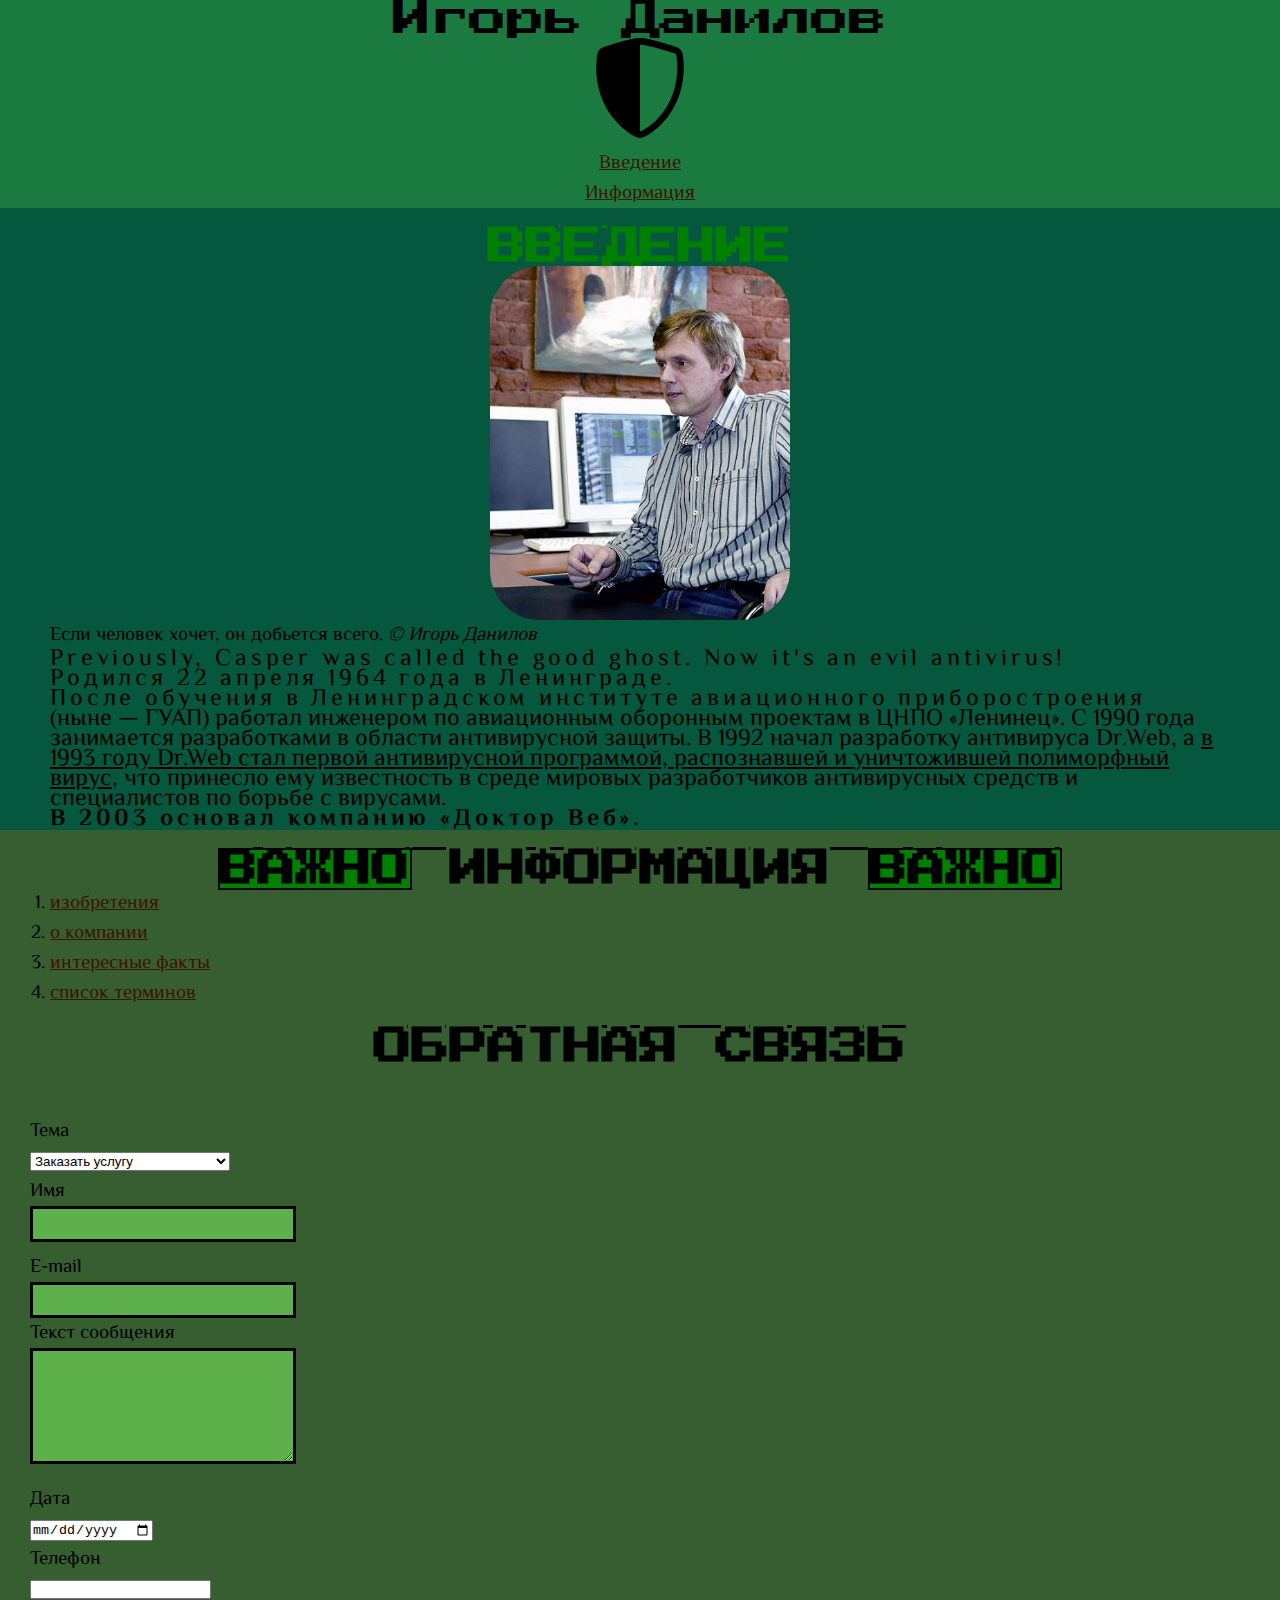
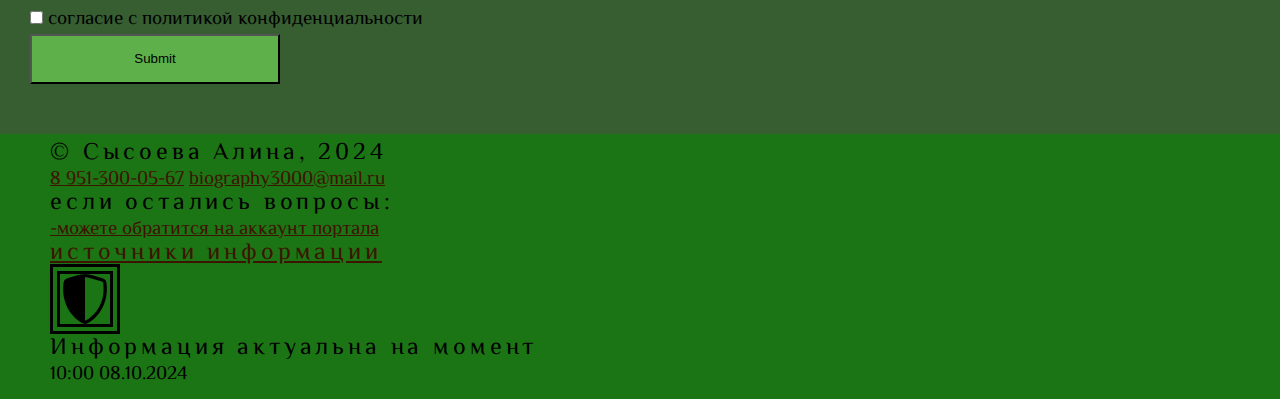
==== index.html @ 54ff6476 "Add files via upload" ====
<!DOCTYPE html>
<html lang="ru">
<head>
    <meta charset="UTF-8">
    <meta name="viewport" content="width=device-width, initial-scale=1.0">
    <title>firstSite</title>
    <link rel="preconnect" href="https://fonts.googleapis.com">
    <link rel="preconnect" href="https://fonts.gstatic.com" crossorigin>
    <link href="https://fonts.googleapis.com/css2?family=El+Messiri:wght@400..700&display=swap" rel="stylesheet">
    <link rel="preconnect" href="https://fonts.googleapis.com">
    <link rel="preconnect" href="https://fonts.gstatic.com" crossorigin>
    <link href="https://fonts.googleapis.com/css2?family=Press+Start+2P&display=swap" rel="stylesheet">
    <link rel="stylesheet" href="css/style.css">
</head>
<body>
    <header> 
        <h1>
            Игорь Данилов
        </h1>
        <img src="img/shield-shaded.svg" alt="логотип" width="100px">
        <nav>
            <ul>
                <li>
                    <a href="#introduction"> Введение </a>
                </li>
                <li>
                    <a href="#information"> Информация </a>
                </li>
            </ul>
        </nav>
    </header>
    <main>
        <section class="introduction" id="introduction">
            <h2 class="vvedenie"> Введение </h2>
            <a href="img/unnamed.jpg" download>
                <img class ="avatar" src="img/unnamed.jpg" alt="портрет" width="300px">
            </a>
            <blockquote>
                Если человек хочет, он добьется всего.
                <cite>
                    &copy; Игорь Данилов
                </cite>
            </blockquote>
            <div lang="en">
                <p>Previously, Casper was called the good ghost. Now it's an evil antivirus!</p>
            </div>
            <p>
                Родился 22 апреля 1964 года в Ленинграде.
            </p>
            <p>
                После обучения в Ленинградском институте авиационного приборостроения (ныне — ГУАП) работал инженером по авиационным оборонным проектам в ЦНПО «Ленинец». С 1990 года занимается разработками в области антивирусной защиты. В 1992 начал разработку антивируса Dr.Web, а <ins>в 1993 году Dr.Web стал первой антивирусной программой, распознавшей и уничтожившей полиморфный вирус</ins>, что принесло ему известность в среде мировых разработчиков антивирусных средств и специалистов по борьбе с вирусами.
            </p>
            <p>
                <strong>В 2003 основал компанию «Доктор Веб».</strong>
            </p>
        </section>
        <section class = "information" id="information">
            <h2 class="inf"> Информация </h2>
            <ol>
                <li><a href="inventions.html"> изобретения </a></li>
                <li><a href="company.html">о компании</a></li>
                <li><a href="facts.html"> интересные факты </a></li>
                <li><a href="terms.html" id="terms">список терминов</a></li>
            </ol>
        </section>
        <section>
            <h2>Обратная связь</h2>
                <form id="contact-form">
                    <div class="form_item">
                        <label >Тема</label><br>
                        <select type="topic" name="topic" id="topic">
                            <option value="1">Заказать услугу</option>
                            <option value="2">Оставить отзыв/замечание</option>
                            <option value="3">Предложить сотрудничество</option>
                            <option value="4">Другое</option>
                        </select><br>
                    </div>
                    <div class="form_item">
                        <label for="name">Имя</label><br>
                        <input type="text" name="name" id="name" required><br>
                    </div>
                    <div class="form_item">
                        <label for="email">E-mail</label><br>
                        <input type="email" name="email" id="email" required><br>
                    </div>
                    <div class="form_item">
                        <label for="text2">
                            Текст сообщения
                        </label><br>
                        <textarea type="text2" name="text2" id="text2"></textarea><br>
                    </div>
                    <div class="form_item">
                        <label for="date">Дата</label><br>
                        <input type="date" name="date" id="name" required><br>
                    </div>
                    <div class="form_item">
                        <label for="tel">Телефон</label><br>
                        <input type="tel" name="tel" id="tel" required><br>
                    </div>
                    <div class="form_item">
                        <input type="checkbox" id="agreement">
                        <label for="agreement">согласие с политикой конфиденциальности</label><br>
                    </div>
                    <div class="form_item">
                        <input type="submit">
                    </div>
                </form>
            </section>
    </main>
    <footer>
        <p>&copy; Сысоева Алина, 2024</p>
        <a href="tel: +89513000567"> 8 951-300-05-67</a>
        <a href="mailto:biography3000@mail.ru"> biography3000@mail.ru </a>
        <p>если остались вопросы:</p>
        <a href="https://portal.midis.info/company/personal/user/20738/" rel="noopener" >-можете обратится на аккаунт портала</a>
        <p>
            <a href="https://ru.wikipedia.org/wiki/%D0%94%D0%B0%D0%BD%D0%B8%D0%BB%D0%BE%D0%B2,_%D0%98%D0%B3%D0%BE%D1%80%D1%8C_%D0%90%D0%BD%D0%B0%D1%82%D0%BE%D0%BB%D1%8C%D0%B5%D0%B2%D0%B8%D1%87" target="_blank">источники информации
        </p>
        <p>
            <a href="img/shield-shaded.svg">
                <img class="icon" src="img/shield-shaded.svg" alt="иконка антивируса">
            </a>
        </p>
        <p>Информация актуальна на момент</p>
        <time datetime="2024-10-08T10:00">
            10:00 08.10.2024

    </footer>
</body>
</html>
---- css/style.css ----
*{
    margin: 0;
    padding: 0;;
}
html{
    font-size: 1.2rem;
    font-family: "El Messiri", sans-serif;
}
body{
    background-color: rgba(18, 65, 12, 0.849);
}
header{
    background-color: rgb(27, 122, 64);
    text-align: center;
}
footer{
    background-color: rgb(28, 117, 20);
    padding: 10px 50px;
}   
.introduction{
    background-color: rgb(5, 87, 62);
    padding-left: 50px;
    padding-right: 50px;
    padding-top: 20px;
}
.inventions{
    padding-left: 50px;
    padding-right: 50px;
}
.company{
    padding-left: 50px;
    padding-right: 50px;
}
.base{
    padding-left: 50px;
    padding-right: 50px;
}
.protectionTechnologies{
    padding-left: 50px;
    padding-right: 50px;
}
.facts{
    padding-left: 50px;
    padding-right: 50px;
}
.content{
    padding-left: 50px;
    padding-right: 50px;
}
h2{
    text-align: center;
    font-size: 2rem;
    text-transform: uppercase;
    text-decoration: overline;
    font-family: "Press Start 2P", system-ui;
}
h1{
    font-family: "Press Start 2P", system-ui;
    font-weight: 500;
    font-style: initial;
}
p{
    font-size: 1.25rem;
    line-height: 10px;
    color: black;
    line-height: 20px;
}
.vvedenie{
    color: green;
}
.icon
{
    width:50px;
    border: 10px;
    border: 10px double black;
    margin-bottom: 50 px;
}
.avatar{
    display: block;
    margin: 0 auto;
    border-radius: 50px;
}
.logo{
    display: block;
    margin: 0 auto;
    box-shadow: 10px 5px 5px green;
}
.virus{
    display: block;
    margin: 0 auto;
    box-shadow: 10px 5px 5px green;
}
:lang(en){
    font-style: initial;
}
.termin{
    display: block;
    margin: 0 auto;
    box-shadow: 10px 5px 5px green;
}
.information{
    padding: 20px 50px;

}
.content{
    padding: 20px, 50px;
}
a:visited{
    color: rgba(68, 14, 0, 0.699);
}
a:link{
    color: rgb(61, 20, 0);
}
a:focus{
    color: chartreuse;
    text-decoration: overline;
}
a:hover{
    color: rgb(0, 255, 64);
    text-decoration: overline;
}
.inf::before{
    content: "важно";
    color: black;
    border: solid 2px black;
    background-color: green;
}
.inf::after{
    content: "важно";
    color: black;
    border: solid 2px black;
    background-color: green;
}
p::first-line{
    letter-spacing: .2rem;
}
.table-example{
    border: 5px rgb(0, 255, 55) solid;
    border-collapse: collapse;
}
.table-example td,
.table-example th{
    border: #000000 1px solid;
    padding: 10px 20px;
}
.table-example td:nth-child(1){
    color: rgb(77, 12, 12);
    font-weight: bold;
}
.table-example tr:nth-child(odd){
    background-color: rgb(76, 180, 111);
    border-bottom: 1px solid blueviolet;
}
.table-example tr:nth-child(odd ) td{
    border-bottom: 1px solid rgb(0, 255, 55);
}
#contact-form {
    margin: 20px auto;
    padding: 30px;
}
#contact-form input[type="text"] {
    height: 20px;
    width: 250px;
    padding: 5px;
    margin-bottom: 10px;
    border: black solid;
    background-color: rgb(94, 177, 74);
}
#contact-form input[type="email"] {
    height: 20px;
    width: 250px;
    padding: 5px;
    border: black solid;
    background-color: rgb(94, 177, 74);
}
#contact-form input[type="topic"] {
    height: 20px;
    width: 250px;
    padding: 5px;
    border: black solid;
    background-color: rgb(94, 177, 74);
}
#contact-form textarea {
    height: 100px;
    width: 250px;
    padding: 5px;
    margin-bottom: 10px;
    border: black solid;
    background-color: rgb(94, 177, 74);
}
#contact-form input[type="submit"] {
    height: 50px;
    width: 250px;
    padding: 5px;
    background-color: rgb(94, 177, 74);
}
#contact-form input[type="submit"]:hover {
    background-color: rgb(43, 255, 0);
    border: 1px black solid;
    border-radius: 5px;
}
#contact-form input[type = "submit"]:disabled{
    background-color: lightgrey;
    color: gray;
    border: 1px solid gray;
}
#contact-form input[type = "password"]{
    background-color: lavender;
    border: none;
    border-bottom: 1px solid darkblue;
    padding: 7px;
}
#contact-form input[type = "text"]:hover
#contact-form input[type = "password"]:hover{
    background-color: lavender;
}
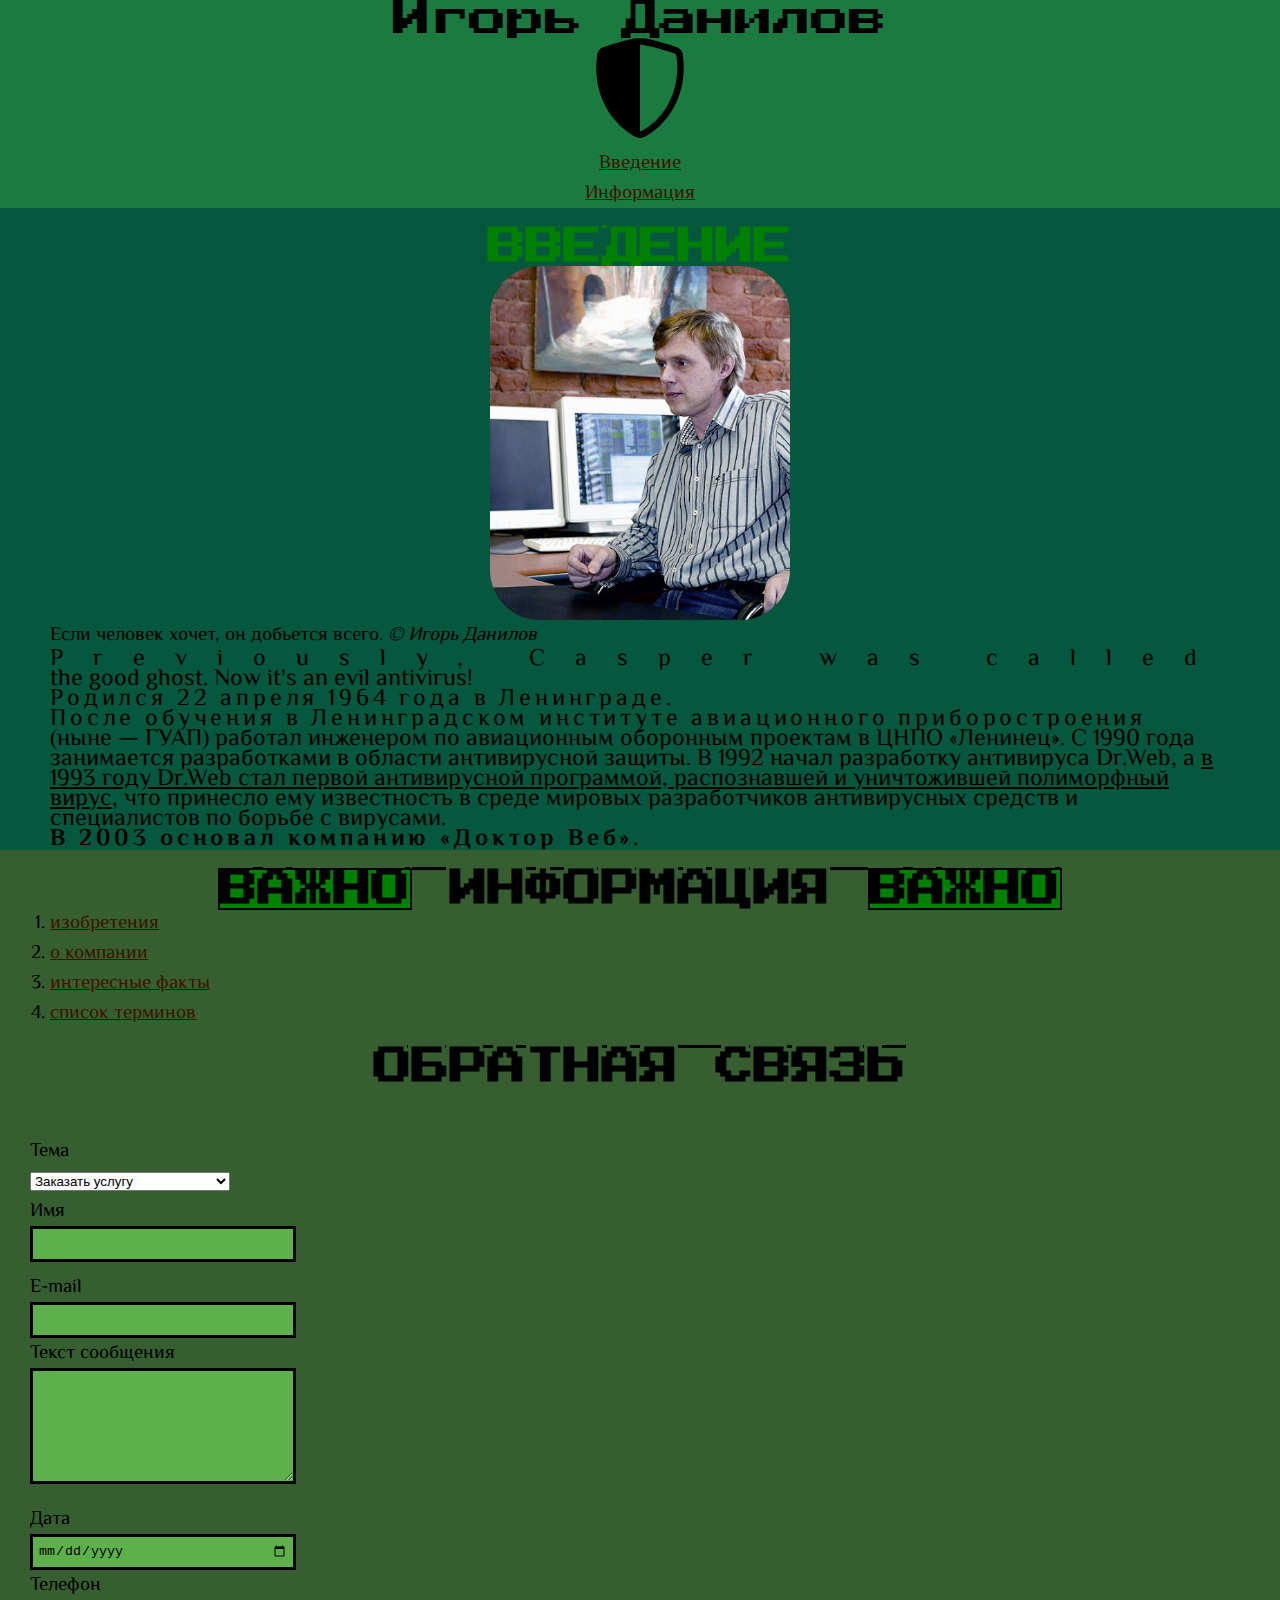
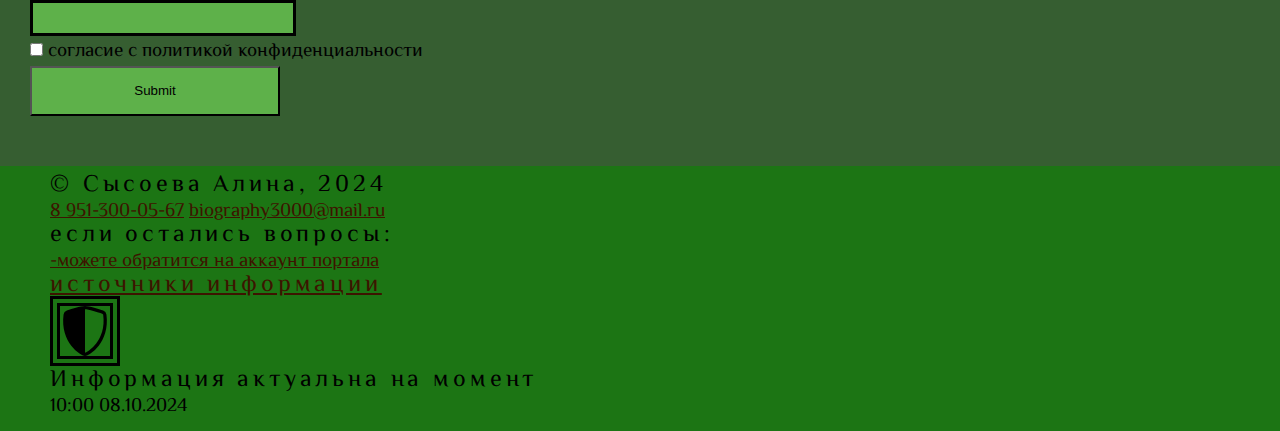
==== commit 6e8f4f01: "Add files via upload" ====
--- a/index.html
+++ b/index.html
@@ -11,6 +11,16 @@
     <link rel="preconnect" href="https://fonts.gstatic.com" crossorigin>
     <link href="https://fonts.googleapis.com/css2?family=Press+Start+2P&display=swap" rel="stylesheet">
     <link rel="stylesheet" href="css/style.css">
+    <link rel="icon" type="image/ico" sizes="32x32" href="img/favicon (1).ico">
+    <link rel="icon" type="image/ico" sizes="16x16" href="img/favicon (1).ico">
+    <link rel="shortcut icon" href="img/favicon (1).ico">
+    <meta property="og:title" content="Игорь Данилов">
+    <meta property="og:site_name" content="Данилов Доктор Веб">
+    <meta property="og:url" content="https://adelcust.github.io/Igor-Danilov/">
+    <meta property="og:description" content="Сайт о Игоре Данилову основателю компании доктор веб -">
+    <meta property="og:image" content="https://adelcust.github.io/Igor-Danilov/img/favicon (1).ico">
+
+
 </head>
 <body>
     <header> 
@@ -41,7 +51,7 @@
                     &copy; Игорь Данилов
                 </cite>
             </blockquote>
-            <div lang="en">
+            <div lang="en" class="lalala">
                 <p>Previously, Casper was called the good ghost. Now it's an evil antivirus!</p>
             </div>
             <p>
@@ -84,21 +94,21 @@
                         <input type="email" name="email" id="email" required><br>
                     </div>
                     <div class="form_item">
-                        <label for="text2">
+                        <label for="text2" placeholder ="строка">
                             Текст сообщения
                         </label><br>
-                        <textarea type="text2" name="text2" id="text2"></textarea><br>
+                        <textarea type="text2" name="text2" id="text2" required></textarea><br>
                     </div>
                     <div class="form_item">
                         <label for="date">Дата</label><br>
-                        <input type="date" name="date" id="name" required><br>
+                        <input type="date" name="date" id="date" required><br>
                     </div>
                     <div class="form_item">
                         <label for="tel">Телефон</label><br>
                         <input type="tel" name="tel" id="tel" required><br>
                     </div>
                     <div class="form_item">
-                        <input type="checkbox" id="agreement">
+                        <input type="checkbox" id="agreement" required>
                         <label for="agreement">согласие с политикой конфиденциальности</label><br>
                     </div>
                     <div class="form_item">
--- a/css/style.css
+++ b/css/style.css
@@ -54,6 +54,7 @@
     text-decoration: overline;
     font-family: "Press Start 2P", system-ui;
 }
+
 h1{
     font-family: "Press Start 2P", system-ui;
     font-weight: 500;
@@ -93,6 +94,9 @@
 :lang(en){
     font-style: initial;
 }
+.lalala p::first-line{
+    letter-spacing: 30px;
+}
 .termin{
     display: block;
     margin: 0 auto;
@@ -149,7 +153,6 @@
 }
 .table-example tr:nth-child(odd){
     background-color: rgb(76, 180, 111);
-    border-bottom: 1px solid blueviolet;
 }
 .table-example tr:nth-child(odd ) td{
     border-bottom: 1px solid rgb(0, 255, 55);
@@ -174,6 +177,20 @@
     background-color: rgb(94, 177, 74);
 }
 #contact-form input[type="topic"] {
+    height: 20px;
+    width: 250px;
+    padding: 5px;
+    border: black solid;
+    background-color: rgb(94, 177, 74);
+}
+#contact-form input[type="date"] {
+    height: 20px;
+    width: 250px;
+    padding: 5px;
+    border: black solid;
+    background-color: rgb(94, 177, 74);
+}
+#contact-form input[type="tel"] {
     height: 20px;
     width: 250px;
     padding: 5px;
